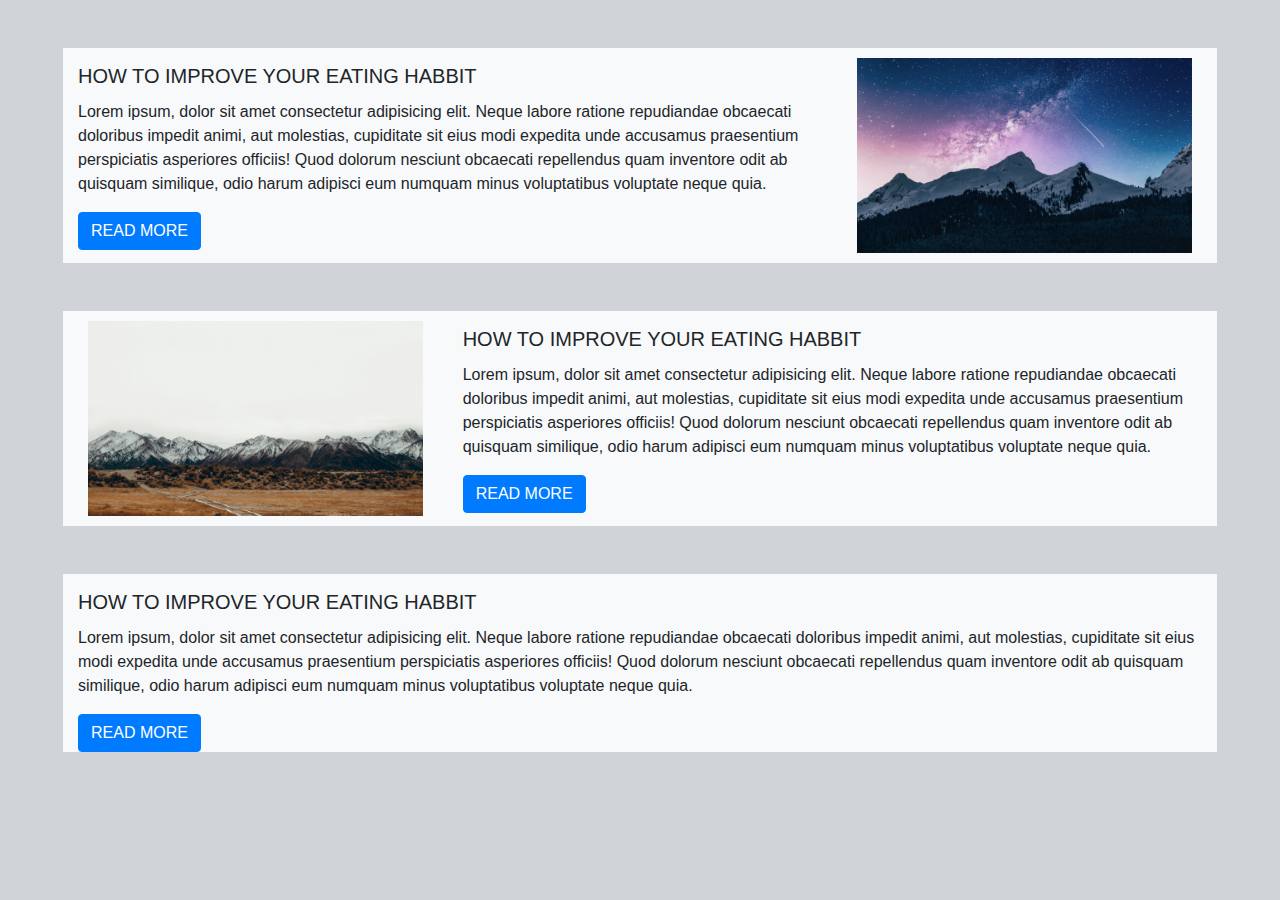
==== index.html @ a3b39425 "first commit" ====
<!doctype html>
<html lang="en">
  <head>
    <!-- Required meta tags -->
    <meta charset="utf-8">
    <meta name="viewport" content="width=device-width, initial-scale=1, shrink-to-fit=no">

    <!-- Bootstrap CSS -->
    <link rel="stylesheet" href="https://maxcdn.bootstrapcdn.com/bootstrap/4.0.0/css/bootstrap.min.css" integrity="sha384-Gn5384xqQ1aoWXA+058RXPxPg6fy4IWvTNh0E263XmFcJlSAwiGgFAW/dAiS6JXm" crossorigin="anonymous">
    <link rel="stylesheet" href="style.css">

    <title>Hello, world!</title>
    
  </head>
  <body style="background-color: rgb(208, 212, 216);">
           
                  <!-- first row  -->
    <div class="container-fluid" >
        <div class="row m-5 bg-light">
            <div class="col-md-8 mx-auto">
                <h5 class="card-title pt-3">HOW TO IMPROVE YOUR EATING HABBIT</h5>
                <p class="card-text">Lorem ipsum, dolor sit amet consectetur adipisicing elit. Neque labore ratione repudiandae obcaecati doloribus impedit animi, aut molestias, cupiditate sit eius modi expedita unde accusamus praesentium perspiciatis asperiores officiis! Quod dolorum nesciunt obcaecati repellendus quam inventore odit ab quisquam similique, odio harum adipisci eum numquam minus voluptatibus voluptate neque quia.</p>
                <a href="#" class="btn btn-primary text-center">READ MORE</a>
                
            </div>
            <div class="col-md-4 justify-content-center align-items-center text-center">
                <img  src="images/pic (1).png" alt="">              
            </div>
        </div>
    </div>
                          
                              <!-- first row  -->

    <div class="container-fluid" >
        <div class="row m-5 bg-light">
            <div class="col-md-4 justify-content-center align-items-center text-center">
                <img  src="images/pic (3).png" alt="">              
            </div>
            <div class="col-md-8 mx-auto">
                <h5 class="card-title pt-3">HOW TO IMPROVE YOUR EATING HABBIT</h5>
                <p class="card-text">Lorem ipsum, dolor sit amet consectetur adipisicing elit. Neque labore ratione repudiandae obcaecati doloribus impedit animi, aut molestias, cupiditate sit eius modi expedita unde accusamus praesentium perspiciatis asperiores officiis! Quod dolorum nesciunt obcaecati repellendus quam inventore odit ab quisquam similique, odio harum adipisci eum numquam minus voluptatibus voluptate neque quia.</p>
                <a href="#" class="btn btn-primary text-center">READ MORE</a>
                
            </div>
        </div>
    </div>
                        <!-- thirs row  -->
    <div class="container-fluid" >
        <div class="row m-5 bg-light">
            
            <div class="col-md-12 mx-auto">
                <h5 class="card-title pt-3">HOW TO IMPROVE YOUR EATING HABBIT</h5>
                <p class="card-text">Lorem ipsum, dolor sit amet consectetur adipisicing elit. Neque labore ratione repudiandae obcaecati doloribus impedit animi, aut molestias, cupiditate sit eius modi expedita unde accusamus praesentium perspiciatis asperiores officiis! Quod dolorum nesciunt obcaecati repellendus quam inventore odit ab quisquam similique, odio harum adipisci eum numquam minus voluptatibus voluptate neque quia.</p>
                <a href="#" class="btn btn-primary text-center">READ MORE</a>
                
            </div>
        </div>
    </div>


    <!-- Optional JavaScript -->
    <!-- jQuery first, then Popper.js, then Bootstrap JS -->
    <script src="https://code.jquery.com/jquery-3.2.1.slim.min.js" integrity="sha384-KJ3o2DKtIkvYIK3UENzmM7KCkRr/rE9/Qpg6aAZGJwFDMVNA/GpGFF93hXpG5KkN" crossorigin="anonymous"></script>
    <script src="https://cdnjs.cloudflare.com/ajax/libs/popper.js/1.12.9/umd/popper.min.js" integrity="sha384-ApNbgh9B+Y1QKtv3Rn7W3mgPxhU9K/ScQsAP7hUibX39j7fakFPskvXusvfa0b4Q" crossorigin="anonymous"></script>
    <script src="https://maxcdn.bootstrapcdn.com/bootstrap/4.0.0/js/bootstrap.min.js" integrity="sha384-JZR6Spejh4U02d8jOt6vLEHfe/JQGiRRSQQxSfFWpi1MquVdAyjUar5+76PVCmYl" crossorigin="anonymous"></script>
  </body>
</html>
---- style.css ----
body > div > div > div.col-md-4 > img{
  padding: 10px;
  width: 100%;
}
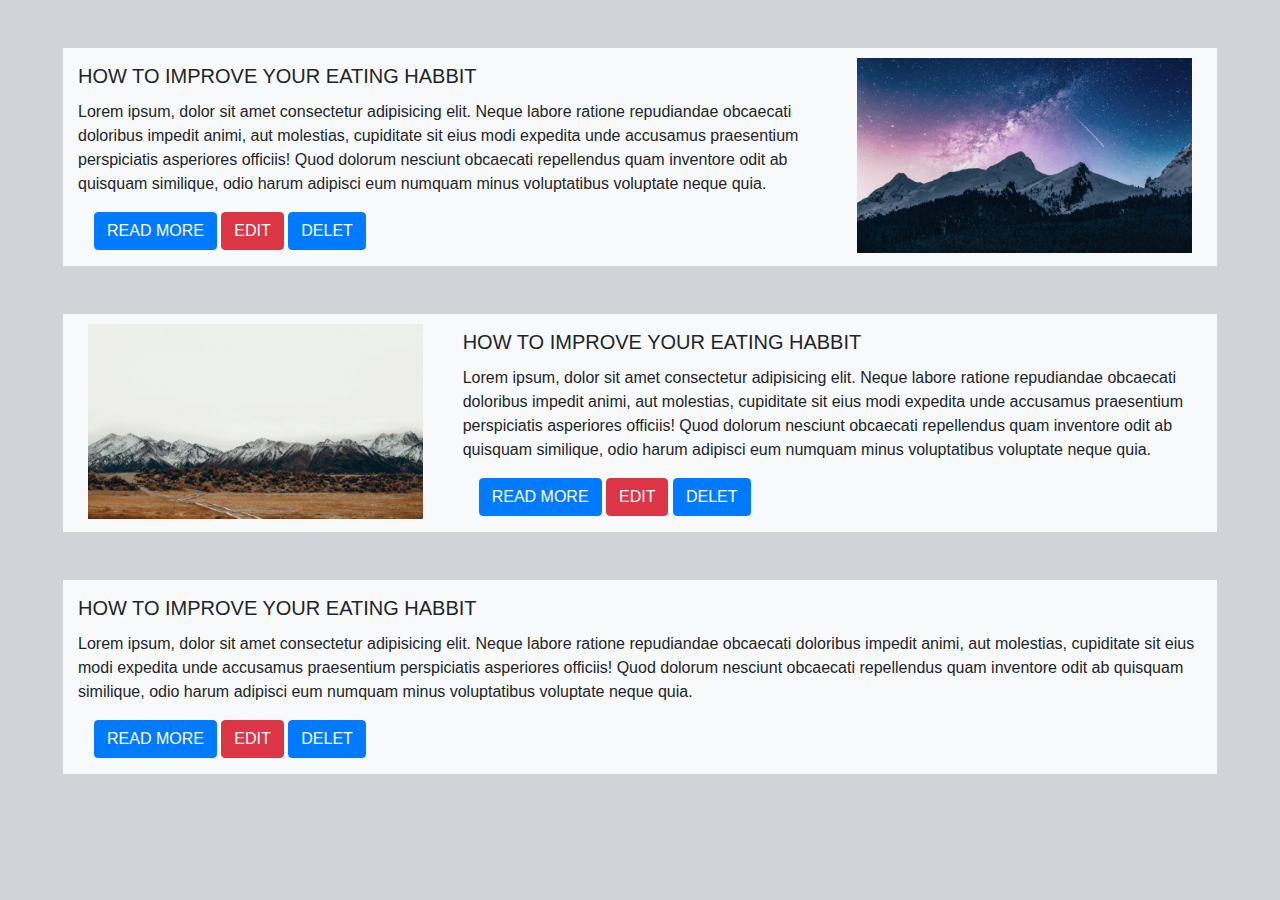
==== commit 9424446e: "botton add" ====
--- a/index.html
+++ b/index.html
@@ -20,7 +20,11 @@
             <div class="col-md-8 mx-auto">
                 <h5 class="card-title pt-3">HOW TO IMPROVE YOUR EATING HABBIT</h5>
                 <p class="card-text">Lorem ipsum, dolor sit amet consectetur adipisicing elit. Neque labore ratione repudiandae obcaecati doloribus impedit animi, aut molestias, cupiditate sit eius modi expedita unde accusamus praesentium perspiciatis asperiores officiis! Quod dolorum nesciunt obcaecati repellendus quam inventore odit ab quisquam similique, odio harum adipisci eum numquam minus voluptatibus voluptate neque quia.</p>
-                <a href="#" class="btn btn-primary text-center">READ MORE</a>
+                <div class="m-3">
+                    <a href="#" class="btn btn-primary text-center">READ MORE</a>
+                    <a href="#" class="btn btn-danger text-center">EDIT</a>
+                    <a href="#" class="btn btn-primary text-center">DELET</a>
+                    </div>
                 
             </div>
             <div class="col-md-4 justify-content-center align-items-center text-center">
@@ -39,7 +43,11 @@
             <div class="col-md-8 mx-auto">
                 <h5 class="card-title pt-3">HOW TO IMPROVE YOUR EATING HABBIT</h5>
                 <p class="card-text">Lorem ipsum, dolor sit amet consectetur adipisicing elit. Neque labore ratione repudiandae obcaecati doloribus impedit animi, aut molestias, cupiditate sit eius modi expedita unde accusamus praesentium perspiciatis asperiores officiis! Quod dolorum nesciunt obcaecati repellendus quam inventore odit ab quisquam similique, odio harum adipisci eum numquam minus voluptatibus voluptate neque quia.</p>
-                <a href="#" class="btn btn-primary text-center">READ MORE</a>
+                <div  class="m-3">
+                    <a href="#" class="btn btn-primary text-center">READ MORE</a>
+                    <a href="#" class="btn btn-danger text-center">EDIT</a>
+                    <a href="#" class="btn btn-primary text-center">DELET</a>
+                    </div>
                 
             </div>
         </div>
@@ -51,9 +59,13 @@
             <div class="col-md-12 mx-auto">
                 <h5 class="card-title pt-3">HOW TO IMPROVE YOUR EATING HABBIT</h5>
                 <p class="card-text">Lorem ipsum, dolor sit amet consectetur adipisicing elit. Neque labore ratione repudiandae obcaecati doloribus impedit animi, aut molestias, cupiditate sit eius modi expedita unde accusamus praesentium perspiciatis asperiores officiis! Quod dolorum nesciunt obcaecati repellendus quam inventore odit ab quisquam similique, odio harum adipisci eum numquam minus voluptatibus voluptate neque quia.</p>
-                <a href="#" class="btn btn-primary text-center">READ MORE</a>
-                
-            </div>
+                <div  class="m-3">
+                    <a href="#" class="btn btn-primary text-center">READ MORE</a>
+                    <a href="#" class="btn btn-danger text-center">EDIT</a>
+                    <a href="#" class="btn btn-primary text-center">DELET</a>
+                    </div>
+               </div>
+              
         </div>
     </div>
 
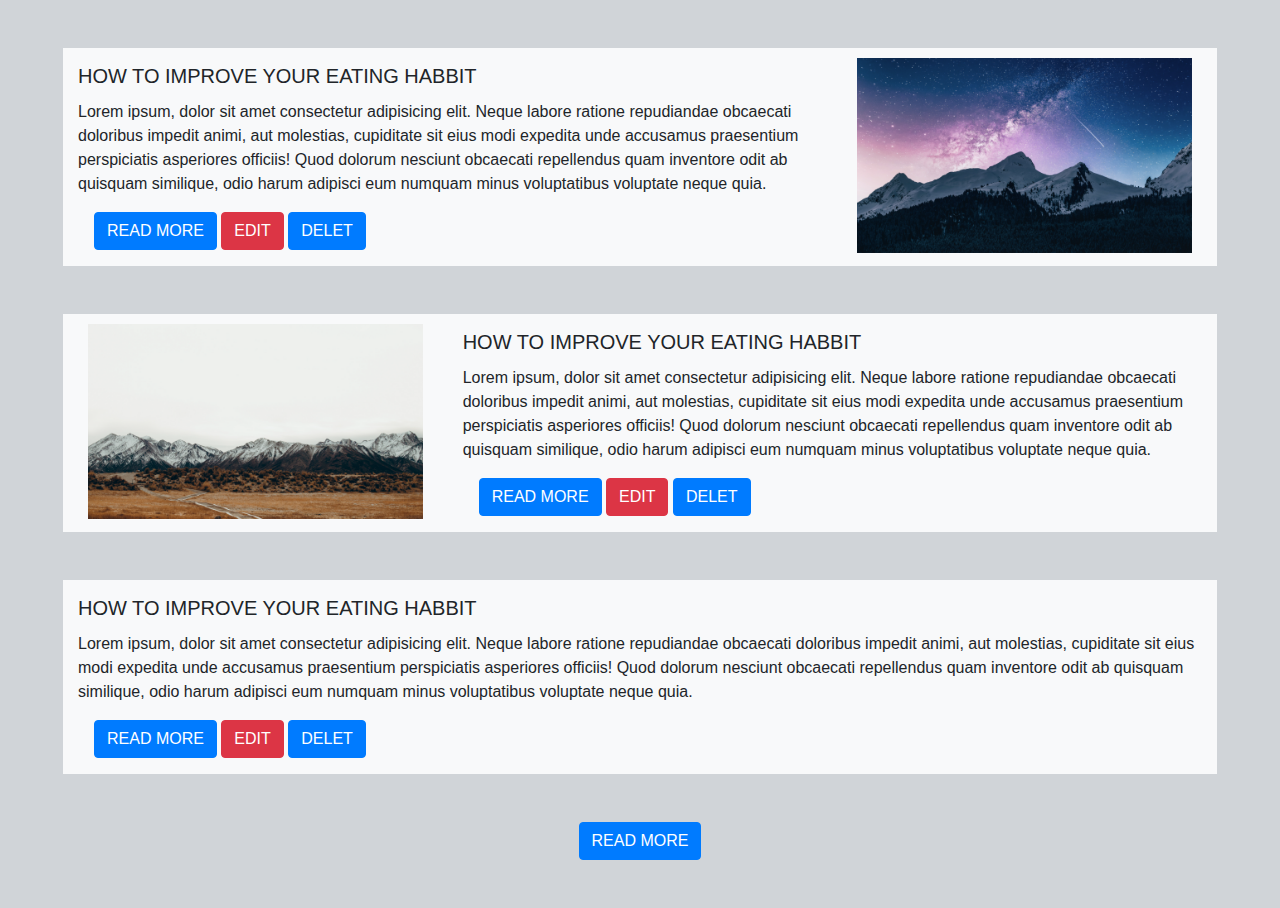
==== commit 55b6b703: "botton add" ====
--- a/index.html
+++ b/index.html
@@ -59,13 +59,20 @@
             <div class="col-md-12 mx-auto">
                 <h5 class="card-title pt-3">HOW TO IMPROVE YOUR EATING HABBIT</h5>
                 <p class="card-text">Lorem ipsum, dolor sit amet consectetur adipisicing elit. Neque labore ratione repudiandae obcaecati doloribus impedit animi, aut molestias, cupiditate sit eius modi expedita unde accusamus praesentium perspiciatis asperiores officiis! Quod dolorum nesciunt obcaecati repellendus quam inventore odit ab quisquam similique, odio harum adipisci eum numquam minus voluptatibus voluptate neque quia.</p>
-                <div  class="m-3">
-                    <a href="#" class="btn btn-primary text-center">READ MORE</a>
-                    <a href="#" class="btn btn-danger text-center">EDIT</a>
-                    <a href="#" class="btn btn-primary text-center">DELET</a>
+                <div  class="m-3 ">
+                    <a href="#" class="btn btn-primary text-center ">READ MORE</a>
+                    <a href="#" class="btn btn-danger text-center ">EDIT</a>
+                    <a href="#" class="btn btn-primary text-center ">DELET</a>
                     </div>
                </div>
+            
               
+        </div>
+    </div>
+
+    <div class="row">
+        <div class="col-md-12  text-center mb-5">
+            <a href="#" class="btn btn-primary">READ MORE</a>
         </div>
     </div>
 
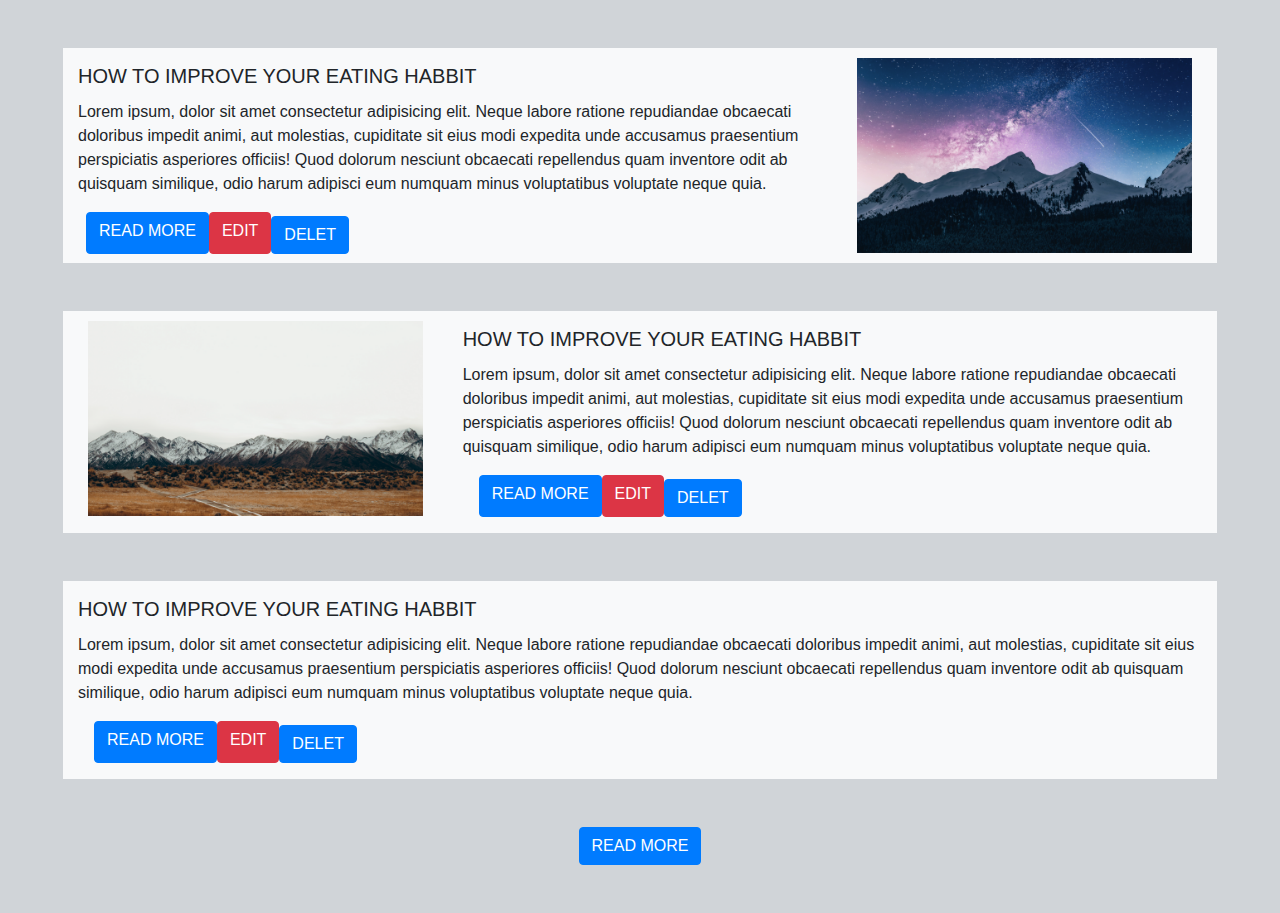
==== commit 36deb0c7: "botton clear" ====
--- a/index.html
+++ b/index.html
@@ -20,11 +20,11 @@
             <div class="col-md-8 mx-auto">
                 <h5 class="card-title pt-3">HOW TO IMPROVE YOUR EATING HABBIT</h5>
                 <p class="card-text">Lorem ipsum, dolor sit amet consectetur adipisicing elit. Neque labore ratione repudiandae obcaecati doloribus impedit animi, aut molestias, cupiditate sit eius modi expedita unde accusamus praesentium perspiciatis asperiores officiis! Quod dolorum nesciunt obcaecati repellendus quam inventore odit ab quisquam similique, odio harum adipisci eum numquam minus voluptatibus voluptate neque quia.</p>
-                <div class="m-3">
+                <div class="m-2 d-flex">
                     <a href="#" class="btn btn-primary text-center">READ MORE</a>
                     <a href="#" class="btn btn-danger text-center">EDIT</a>
-                    <a href="#" class="btn btn-primary text-center">DELET</a>
-                    </div>
+                    <a href="#" class="btn btn-primary text-center mt-1">DELET</a>
+                </div>
                 
             </div>
             <div class="col-md-4 justify-content-center align-items-center text-center">
@@ -43,10 +43,10 @@
             <div class="col-md-8 mx-auto">
                 <h5 class="card-title pt-3">HOW TO IMPROVE YOUR EATING HABBIT</h5>
                 <p class="card-text">Lorem ipsum, dolor sit amet consectetur adipisicing elit. Neque labore ratione repudiandae obcaecati doloribus impedit animi, aut molestias, cupiditate sit eius modi expedita unde accusamus praesentium perspiciatis asperiores officiis! Quod dolorum nesciunt obcaecati repellendus quam inventore odit ab quisquam similique, odio harum adipisci eum numquam minus voluptatibus voluptate neque quia.</p>
-                <div  class="m-3">
+                <div  class="m-3 d-flex">
                     <a href="#" class="btn btn-primary text-center">READ MORE</a>
                     <a href="#" class="btn btn-danger text-center">EDIT</a>
-                    <a href="#" class="btn btn-primary text-center">DELET</a>
+                    <a href="#" class="btn btn-primary text-center mt-1">DELET</a>
                     </div>
                 
             </div>
@@ -59,10 +59,10 @@
             <div class="col-md-12 mx-auto">
                 <h5 class="card-title pt-3">HOW TO IMPROVE YOUR EATING HABBIT</h5>
                 <p class="card-text">Lorem ipsum, dolor sit amet consectetur adipisicing elit. Neque labore ratione repudiandae obcaecati doloribus impedit animi, aut molestias, cupiditate sit eius modi expedita unde accusamus praesentium perspiciatis asperiores officiis! Quod dolorum nesciunt obcaecati repellendus quam inventore odit ab quisquam similique, odio harum adipisci eum numquam minus voluptatibus voluptate neque quia.</p>
-                <div  class="m-3 ">
-                    <a href="#" class="btn btn-primary text-center ">READ MORE</a>
+                <div  class="m-3 d-flex ">
+                    <a href="/articlepage.html" class="btn btn-primary text-center ">READ MORE</a>
                     <a href="#" class="btn btn-danger text-center ">EDIT</a>
-                    <a href="#" class="btn btn-primary text-center ">DELET</a>
+                    <a href="#" class="btn btn-primary text-center mt-1">DELET</a>
                     </div>
                </div>
             
@@ -72,7 +72,7 @@
 
     <div class="row">
         <div class="col-md-12  text-center mb-5">
-            <a href="#" class="btn btn-primary">READ MORE</a>
+            <a href="/images/addarticle.html" class="btn btn-primary">READ MORE</a>
         </div>
     </div>
 
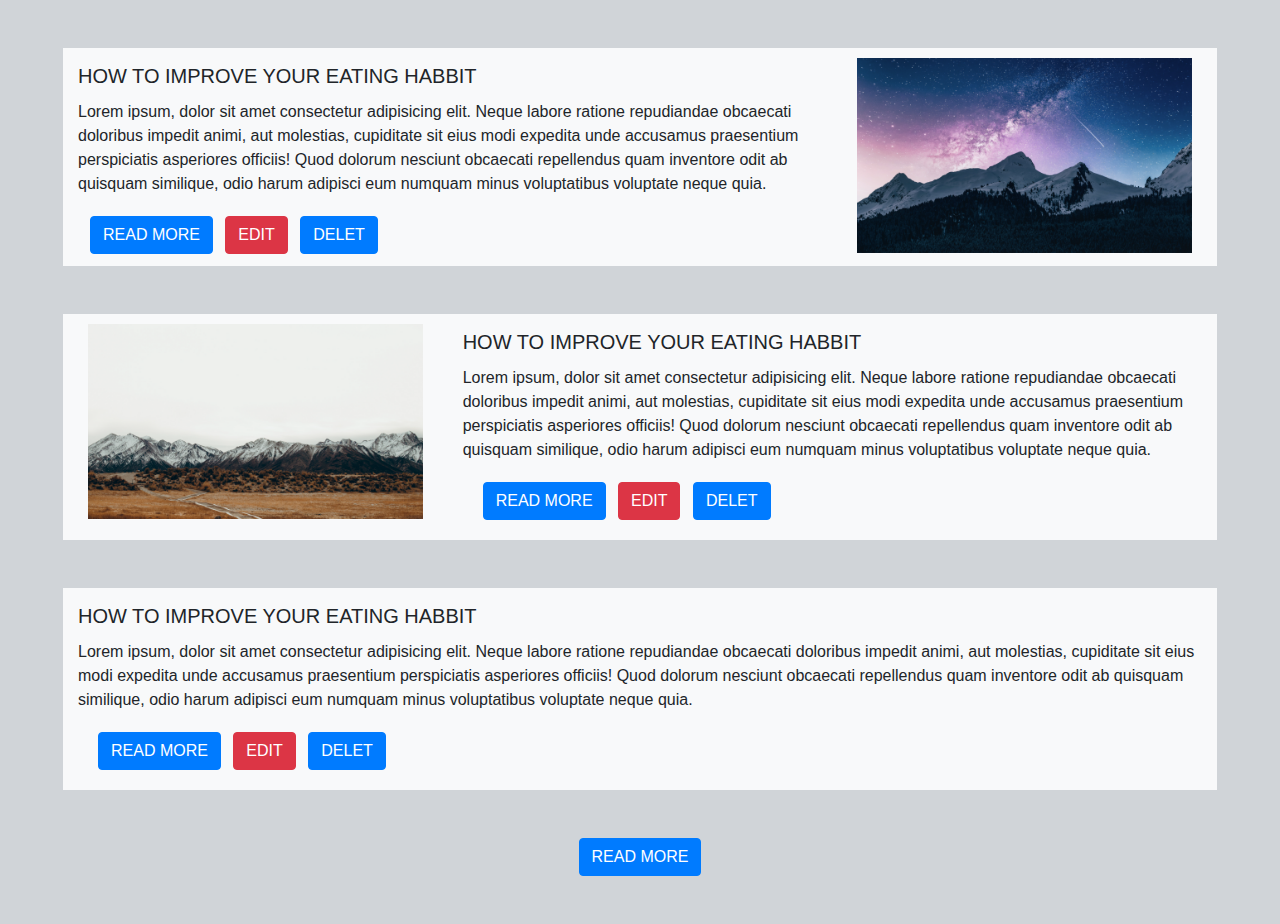
==== commit a3d8ef00: "finish" ====
--- a/index.html
+++ b/index.html
@@ -10,6 +10,12 @@
     <link rel="stylesheet" href="style.css">
 
     <title>Hello, world!</title>
+    <style>
+        body > div > div > div.col-md-4 > img{
+        padding: 10px;
+        width: 100%;
+}
+    </style>
     
   </head>
   <body style="background-color: rgb(208, 212, 216);">
@@ -20,10 +26,10 @@
             <div class="col-md-8 mx-auto">
                 <h5 class="card-title pt-3">HOW TO IMPROVE YOUR EATING HABBIT</h5>
                 <p class="card-text">Lorem ipsum, dolor sit amet consectetur adipisicing elit. Neque labore ratione repudiandae obcaecati doloribus impedit animi, aut molestias, cupiditate sit eius modi expedita unde accusamus praesentium perspiciatis asperiores officiis! Quod dolorum nesciunt obcaecati repellendus quam inventore odit ab quisquam similique, odio harum adipisci eum numquam minus voluptatibus voluptate neque quia.</p>
-                <div class="m-2 d-flex">
-                    <a href="#" class="btn btn-primary text-center">READ MORE</a>
-                    <a href="#" class="btn btn-danger text-center">EDIT</a>
-                    <a href="#" class="btn btn-primary text-center mt-1">DELET</a>
+                <div class="m-2 ">
+                    <a href="#" class="btn btn-primary text-center  m-1">READ MORE</a>
+                    <a href="#" class="btn btn-danger text-center  m-1">EDIT</a>
+                    <a href="#" class="btn btn-primary text-center  m-1">DELET</a>
                 </div>
                 
             </div>
@@ -43,10 +49,10 @@
             <div class="col-md-8 mx-auto">
                 <h5 class="card-title pt-3">HOW TO IMPROVE YOUR EATING HABBIT</h5>
                 <p class="card-text">Lorem ipsum, dolor sit amet consectetur adipisicing elit. Neque labore ratione repudiandae obcaecati doloribus impedit animi, aut molestias, cupiditate sit eius modi expedita unde accusamus praesentium perspiciatis asperiores officiis! Quod dolorum nesciunt obcaecati repellendus quam inventore odit ab quisquam similique, odio harum adipisci eum numquam minus voluptatibus voluptate neque quia.</p>
-                <div  class="m-3 d-flex">
-                    <a href="#" class="btn btn-primary text-center">READ MORE</a>
-                    <a href="#" class="btn btn-danger text-center">EDIT</a>
-                    <a href="#" class="btn btn-primary text-center mt-1">DELET</a>
+                <div  class="m-3 ">
+                    <a href="#" class="btn btn-primary text-center  m-1">READ MORE</a>
+                    <a href="#" class="btn btn-danger text-center  m-1">EDIT</a>
+                    <a href="#" class="btn btn-primary text-center  m-1">DELET</a>
                     </div>
                 
             </div>
@@ -59,10 +65,10 @@
             <div class="col-md-12 mx-auto">
                 <h5 class="card-title pt-3">HOW TO IMPROVE YOUR EATING HABBIT</h5>
                 <p class="card-text">Lorem ipsum, dolor sit amet consectetur adipisicing elit. Neque labore ratione repudiandae obcaecati doloribus impedit animi, aut molestias, cupiditate sit eius modi expedita unde accusamus praesentium perspiciatis asperiores officiis! Quod dolorum nesciunt obcaecati repellendus quam inventore odit ab quisquam similique, odio harum adipisci eum numquam minus voluptatibus voluptate neque quia.</p>
-                <div  class="m-3 d-flex ">
-                    <a href="/articlepage.html" class="btn btn-primary text-center ">READ MORE</a>
-                    <a href="#" class="btn btn-danger text-center ">EDIT</a>
-                    <a href="#" class="btn btn-primary text-center mt-1">DELET</a>
+                <div  class="m-3 ">
+                    <a href="/articlepage.html" class="btn btn-primary m-1">READ MORE</a>
+                    <a href="#" class="btn btn-danger m-1">EDIT</a>
+                    <a href="#" class="btn btn-primary  m-1">DELET</a>
                     </div>
                </div>
             
